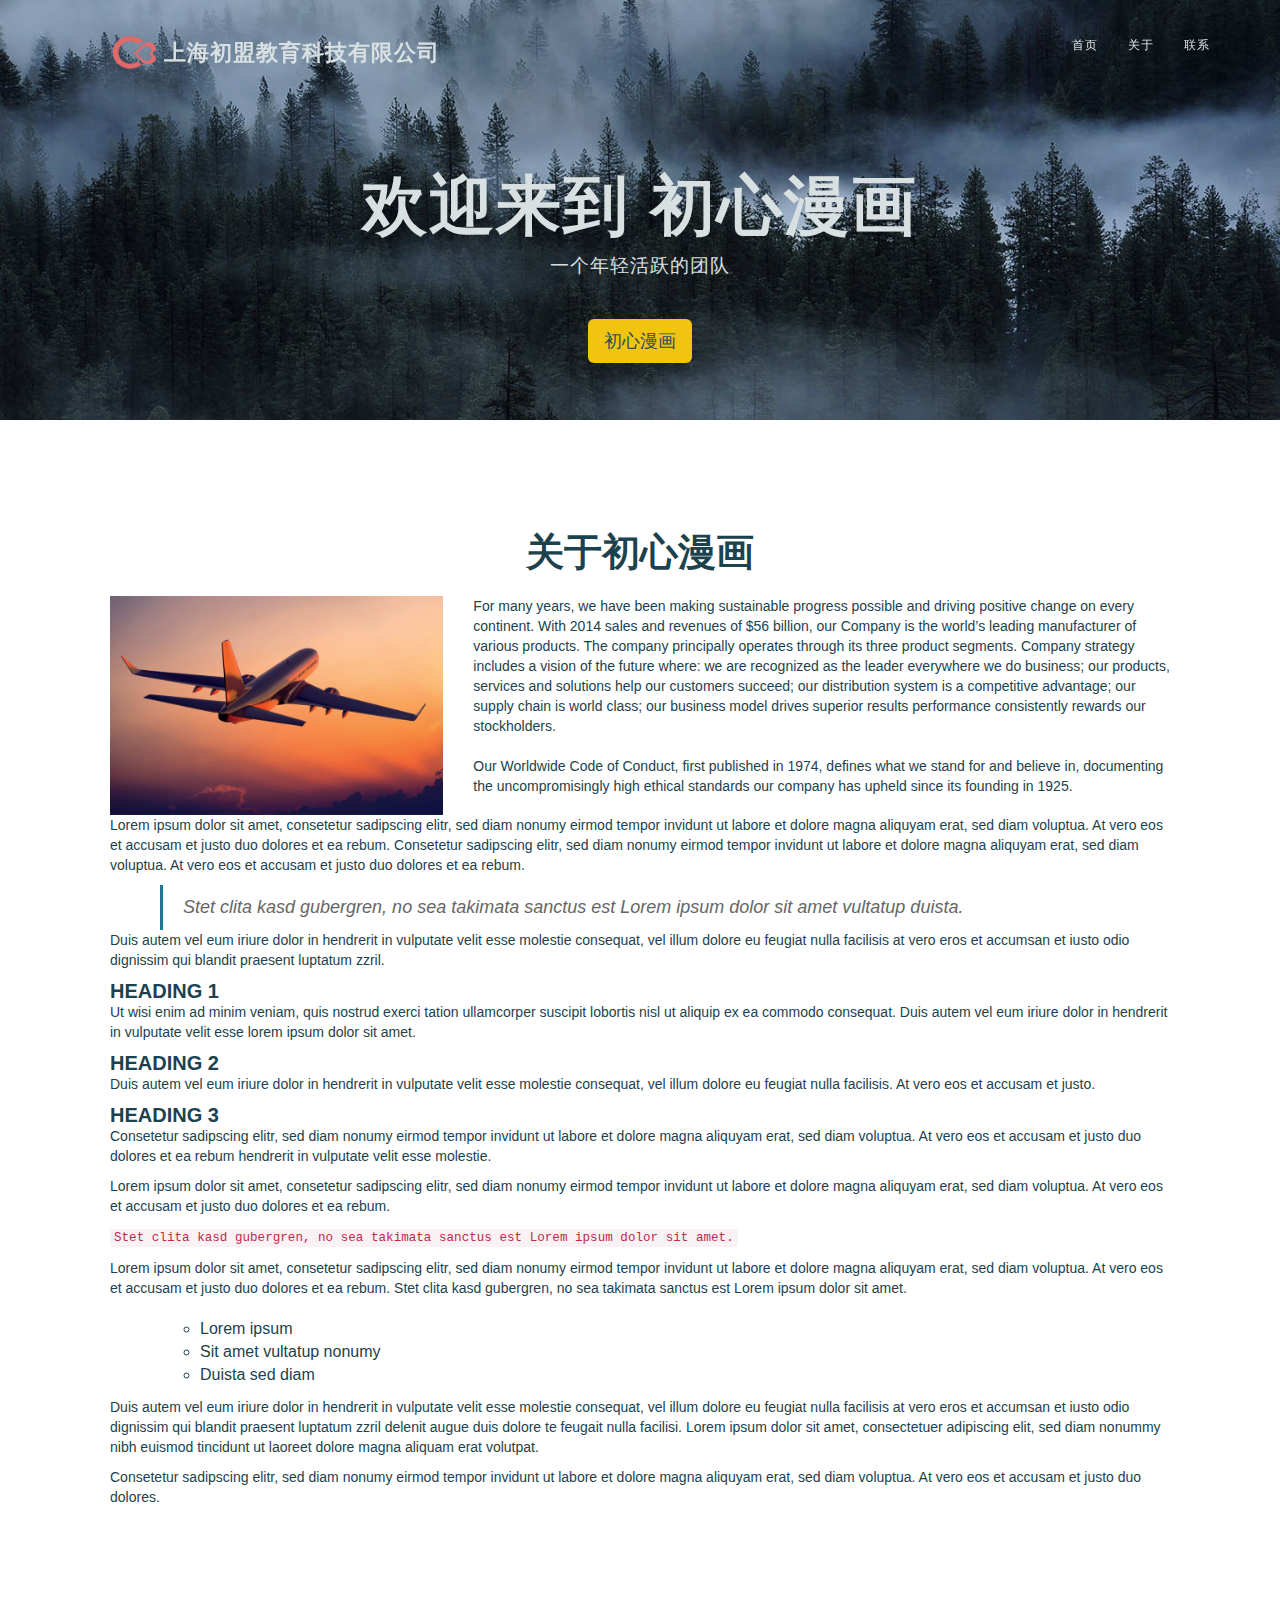
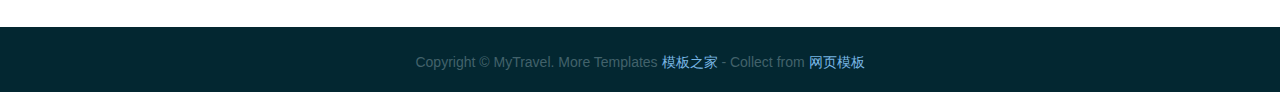
==== src/main/resources/static/about.html @ 5a6631bd "netarticle" ====
<!DOCTYPE html>
<html lang="en">
<head>
    <meta charset="utf-8" />
    <meta http-equiv="X-UA-Compatible" content="IE=edge" />
    <meta name="viewport" content="width=device-width, initial-scale=1" />
    <meta name="description" content="Free Responsive Html5 Templates">
    <meta name="author" content="">

    <title>多语漫画|关于 </title>

    <!-- Bootstrap Core CSS -->
    <link href="css/bootstrap.min.css" rel="stylesheet">

    <!-- Custom CSS -->
    <link rel="stylesheet" href="css/style.css">
	<link rel="stylesheet" type="text/css" href="css/animate.min.css">
	
	<!-- Custom Fonts -->
    <link href="font-awesome/css/font-awesome.min.css" rel="stylesheet" type="text/css">
	
    <!-- HTML5 Shim and Respond.js IE8 support of HTML5 elements and media queries -->
    <!-- WARNING: Respond.js doesn't work if you view the page via file:// -->
    <!--[if lt IE 9]>
        <script src="js/html5shiv.js"></script>
        <script src="js/respond.min.js"></script>
    <![endif]-->
</head>
<body>
	<!-- /////////////////////////////////////////Navigation -->
    <nav id="menu" class="navbar navbar-default navbar-fixed-top">
		<div class="container"> 
			<!-- Brand and toggle get grouped for better mobile display -->
			<div class="navbar-header" style="vertical-align: middle">
				<button type="button" class="navbar-toggle collapsed" data-toggle="collapse" data-target="#bs-example-navbar-collapse-1"> <span class="sr-only">Toggle navigation</span> <span class="icon-bar"></span> <span class="icon-bar"></span> <span class="icon-bar"></span> </button>
				<img style="margin-right: -30px" width="120px" src="images/logo.png"/> <span style="font-size: 22px;color: #d9e0e2;font-weight: 700;letter-spacing: 1px;text-transform: uppercase">上海初盟教育科技有限公司</span>
			</div>

			<!-- Collect the nav links, forms, and other content for toggling -->
			<div class="collapse navbar-collapse" id="bs-example-navbar-collapse-1">
			  <ul class="nav navbar-nav navbar-right">
				<li><a href="index.html" class="page-scroll">首页</a></li>
				<li><a href="about.html" class="page-scroll">关于</a></li>
				<li><a href="contact.html" class="page-scroll">联系</a></li>
			  </ul>
			</div>
			<!-- /.navbar-collapse --> 
		</div>
		<!-- /.container-fluid --> 
	</nav>
	<!-- Navigation -->

	<!-- /////////////////////////////////////////Header -->
	<header class="text-center" name="home">
		<div class="intro-text">
			<h1 class="wow fadeInDown">欢迎来到 <strong><span class="color">初心漫画</span></strong></h1>
			<p class="wow fadeInDown">一个年轻活跃的团队</p>
			<a href="#" class="btn btn-default btn-lg page-scroll wow fadeInUp" data-wow-delay="200ms">初心漫画</a>
		</div>
	</header>
	<!-- Header -->
	
	<!-- /////////////////////////////////////////Content -->
	<div id="page-content" class="sub-page">
		<div id="main-content">
			<article>
				<div class="container">
					
					<div class="art-content">
						<h1 class="entry-title">关于初心漫画</h1>
						<div class="row">
						<div class="col-md-4">
							<img src="images/plane.jpg" class="img-responsive" alt="About">
						</div>
						<div class="col-md-8">
							<p>For many years, we have been making sustainable progress possible and driving positive change on every continent. With 2014 sales and revenues of $56 billion, our Company is the world’s leading manufacturer of various products. The company principally operates through its three product segments. Company strategy includes a vision of the future where: we are recognized as the leader everywhere we do business; our products, services and solutions help our customers succeed; our distribution system is a competitive advantage; our supply chain is world class; our business model drives superior results performance consistently rewards our stockholders.<br><br>
Our Worldwide Code of Conduct, first published in 1974, defines what we stand for and believe in, documenting the uncompromisingly high ethical standards our company has upheld since its founding in 1925.</p>
						</div>
					</div>
						<p>Lorem ipsum dolor sit amet, consetetur sadipscing elitr, sed diam nonumy eirmod tempor invidunt ut labore et dolore magna aliquyam erat, sed diam voluptua. At vero eos et accusam et justo duo dolores et ea rebum. Consetetur sadipscing elitr, sed diam nonumy eirmod tempor invidunt ut labore et dolore magna aliquyam erat, sed diam voluptua. At vero eos et accusam et justo duo dolores et ea rebum.</p>
						<blockquote><p>Stet clita kasd gubergren, no sea takimata sanctus est Lorem ipsum dolor sit amet vultatup duista.</p></blockquote>
						<p>Duis autem vel eum iriure dolor in hendrerit in vulputate velit esse molestie consequat, vel illum dolore eu feugiat nulla facilisis at vero eros et accumsan et iusto odio dignissim qui blandit praesent luptatum zzril.</p>
						<h2>Heading 1</h2>
						<p>Ut wisi enim ad minim veniam, quis nostrud exerci tation ullamcorper suscipit lobortis nisl ut aliquip ex ea commodo consequat. Duis autem vel eum iriure dolor in hendrerit in vulputate velit esse lorem ipsum dolor sit amet.</p>
						<h2>Heading 2</h2>
						<p>Duis autem vel eum iriure dolor in hendrerit in vulputate velit esse molestie consequat, vel illum dolore eu feugiat nulla facilisis. At vero eos et accusam et justo.</p>
						<h2>Heading 3</h2>
						<p>Consetetur sadipscing elitr, sed diam nonumy eirmod tempor invidunt ut labore et dolore magna aliquyam erat, sed diam voluptua. At vero eos et accusam et justo duo dolores et ea rebum hendrerit in vulputate velit esse molestie.</p>
						<p>Lorem ipsum dolor sit amet, consetetur sadipscing elitr, sed diam nonumy eirmod tempor invidunt ut labore et dolore magna aliquyam erat, sed diam voluptua. At vero eos et accusam et justo duo dolores et ea rebum.</p>
						<p><code>Stet clita kasd gubergren, no sea takimata sanctus est Lorem ipsum dolor sit amet.</code></p>
						<p>Lorem ipsum dolor sit amet, consetetur sadipscing elitr, sed diam nonumy eirmod tempor invidunt ut labore et dolore magna aliquyam erat, sed diam voluptua. At vero eos et accusam et justo duo dolores et ea rebum. Stet clita kasd gubergren, no sea takimata sanctus est Lorem ipsum dolor sit amet.</p>
						<div class="note">
						  <ol>
							<li>Lorem ipsum</li>
							<li>Sit amet vultatup nonumy</li>
							<li>Duista sed diam</li>
						  </ol>
						  <div class="clear"></div>
						</div>
						<p>Duis autem vel eum iriure dolor in hendrerit in vulputate velit esse molestie consequat, vel illum dolore eu feugiat nulla facilisis at vero eros et accumsan et iusto odio dignissim qui blandit praesent luptatum zzril delenit augue duis dolore te feugait nulla facilisi. Lorem ipsum dolor sit amet, consectetuer adipiscing elit, sed diam nonummy nibh euismod tincidunt ut laoreet dolore magna aliquam erat volutpat.</p>
						<p>Consetetur sadipscing elitr, sed diam nonumy eirmod tempor invidunt ut labore et dolore magna aliquyam erat, sed diam voluptua. At vero eos et accusam et justo duo dolores.</p>
					</div>
				</div>
			</article>
		</div>
	</div>
	
	<!-- /////////////////////////////////////////Footer -->
	<footer>
		<div id="footer">
			<div class="container">
				<p>Copyright © MyTravel. More Templates <a href="http://www.cssmoban.com/" target="_blank" title="模板之家">模板之家</a> - Collect from <a href="http://www.cssmoban.com/" title="网页模板" target="_blank">网页模板</a></p>
			</div>
		</div>
	</footer>
	<!-- Footer -->



<!-- jQuery (necessary for Bootstrap's JavaScript plugins) --> 
<script type="text/javascript" src="js/jquery-2.1.1.js"></script> 
<!-- Include all compiled plugins (below), or include individual files as needed --> 
<script type="text/javascript" src="js/bootstrap.min.js"></script> 
<script type="text/javascript" src="js/SmoothScroll.js"></script> 
<script type="text/javascript" src="js/wow.min.js"></script> 
<script type="text/javascript" src="js/jquery.isotope.js"></script> 
<script type="text/javascript" src="js/main.js"></script>

<!-- Google Map -->
	<script>
		$('.maps').click(function () {
		$('.maps iframe').css("pointer-events", "auto");
	});

	$( ".maps" ).mouseleave(function() {
	  $('.maps iframe').css("pointer-events", "none"); 
	});
	</script>

</body>
</html>
---- src/main/resources/static/css/style.css ----
@import url(http://fonts.googleapis.com/css?family=Rock+Salt);
 @import url(http://fonts.googleapis.com/css?family=Dancing+Script);
 /* ---------------------------------------------------------------------------- */
/* ------------------------------------Html-Body------------------------------- */
/* ---------------------------------------------------------------------------- */
html, body {width:100%; padding:0; margin:0;}
body {color: #1c424d;font-family: "Roboto Slab","Helvetica Neue",Helvetica,Arial,sans-serif;}

/* ---------------------------------------------------------------------------- */
/* ---------------------------------------------------------------------------- */
/* ---------------------------------------------------------------------------- */
html { -webkit-text-size-adjust: none;}
.video embed,.video object,.video iframe { width: 100%;  height: auto;}
img{max-width:100%;	height: auto;width: auto\9; /* ie8 */}

a {color: #79b6e4;-webkit-transition: all .2s ease-in-out;-moz-transition: all .2s ease-in-out;transition: all .2s ease-in-out;}
a:hover, a:focus {
	text-decoration: none;
	color: #f1c40f;
}

h1 {font-weight: 700;}
h1 strong {font-weight: 900;}
h2 {font-size: 36px;margin: 0;}
h3 {font-size: 16px;font-weight: 700;}
h5 {text-transform: uppercase;font-weight: 700;line-height: 20px;}

h1,
h2,
h3,
h4,
h5,
h6 {text-transform: uppercase;font-family: Montserrat,"Helvetica Neue",Helvetica,Arial,sans-serif;font-weight: 700;}

ul, ol {list-style: none;}

input:not([type]), input[type="color"], input[type="email"], input[type="number"], input[type="password"], input[type="tel"], input[type="url"], input[type="text"], input[type="search"], textarea, .form-control, select {
    border-radius: 0 0 0 0;
    box-shadow: none;
    color: #333;
    display: block;
    font-size: 15px;
    font-weight: normal;
    height: 40px;
    line-height: 1.2;
    margin: 10px 0;
    outline: medium none;
    padding: 7px 10px 4px;
    transition: border-color 0.2s ease-in-out 0s, color 0.2s ease-in-out 0s;
    width: 100%;
	background-color: transparent;
    border: 2px solid #444444;
}

.img-centered {margin: 0 auto;}
.tlinks{text-indent:-9999px;height:0;line-height:0;font-size:0;overflow:hidden;}
.clear{content: "\0020"; display: block; height: 0; clear: both; visibility: hidden; }
.clearfix:after, .clearfix:before{clear: both; content: '\0020'; display: block; visibility: hidden; width: 0; height: 0;}

/* --Line-- */
hr {height: 3px;width: 60px;position: relative;background: #626a29;border: 0;margin-bottom: 30px;}


/* ---------------------------------------------------------------------------- */
/* ---------------------------------Header+Nav--------------------------------- */
/* ---------------------------------------------------------------------------- */
#menu {padding: 20px;transition: all 0.8s;}
#menu.navbar-default {background-color: rgba(248, 248, 248, 0);border: none;}
#menu a.navbar-brand {text-transform: uppercase;font-size: 22px;color: #d9e0e2;font-weight: 700;letter-spacing: 1px;}
#menu a.navbar-brand i.fa {color: #f3ca27;}
#menu.navbar-default .navbar-nav > li > a {text-transform: uppercase;color: #d9e0e2;font-size: 12px;letter-spacing: 1px;}
#menu.navbar-default .navbar-nav > li > a:hover {color: #f3ca27;}
.on {background-color: #032731 !important;padding: 0 !important;}

.navbar-default .navbar-nav > .active > a, 
.navbar-default .navbar-nav > .active > a:hover, 
.navbar-default .navbar-nav > .active > a:focus {color: #f3ca27 !important;background-color: transparent;}
.navbar-toggle {border-radius: 0;}

.navbar-default .navbar-toggle:hover, 
.navbar-default .navbar-toggle:focus {background-color: #f3ca27;border: none;}
.navbar-default .navbar-toggle:hover>.icon-bar {background-color: #FFF;}

/* Home Style */
header {background: url(../images/header-bg.jpg) no-repeat center center;background-size: cover;color: #d9e0e2;position: relative;height: 420px;}
header p {color: #d9e0e2;font-size: 19px;margin-bottom: 40px;text-transform: uppercase;letter-spacing: 1px;}
.intro-text {position: relative;padding-top: 150px;padding-right: 0;padding-left: 0;padding-bottom: 50px;}
.intro-text h1 {font-size: 65px;text-transform: uppercase;color: #d9e0e2;letter-spacing: 2px;}	

/* ---------------------------------------------------------------------------- */
/* -------------------------------------Content-------------------------------- */
/* ---------------------------------------------------------------------------- */
#page-content{}
#page-content.index-page {}

/* ---HomePage--- */
.box-content,
article {padding: 100px 0;}
.heading{padding: 20px 0 30px;}
.heading h2{font-weight: 400;margin-bottom: 26px;}

.box-content.box-style {}
.box-content.box-style{padding: 80px 0;background: #F1C40F;}
.box-content.box-style i.fa {font-size: 30px;padding: 5px;color: #f1c40f;}
.box-content.box-style hr {background: #a9971c;}

/* ---------------------------------------------------------------------------- */
/* ------------------------------Welcome(box-1)------------------------------- */
/* ---------------------------------------------------------------------------- */

.categories {padding-bottom: 30px;text-align: center;}

ul.cat{margin: 0;padding: 0;}
ul.cat li {display: inline-block;}
ol.type li {margin: 10px 0 10px 20px;}
ol.type li:first-child {margin-left: 0;}
ol.type li a {color: #51633d;border: 1px solid #f7dc6f;padding: 8px 16px;border-radius: 3px;}
ol.type li a.active {background: #f7dc6f;}
ol.type li a:hover {background: #f7dc6f;}

.isotope-item {z-index: 2}
.isotope-hidden.isotope-item {z-index: 1}
.isotope, .isotope .isotope-item {-webkit-transition-duration: 0.8s;-moz-transition-duration: 0.8s;transition-duration: 0.8s;}
.isotope-item {margin-right: -1px;-webkit-backface-visibility: hidden;backface-visibility: hidden;}
.isotope {-webkit-backface-visibility: hidden;backface-visibility: hidden;-webkit-transition-property: height, width;-moz-transition-property: height, width;transition-property: height, width;}
.isotope .isotope-item {-webkit-backface-visibility: hidden;backface-visibility: hidden;-webkit-transition-property: -webkit-transform, opacity;-moz-transition-property: -moz-transform, opacity;transition-property: transform, opacity;}


.hover-bg .hover-text {position: absolute;text-align: center;margin: 0 auto;color: #c0cbce;background: rgba(3, 46, 58, 0.8);padding: 25% 0;height: 100%;width: 100%;opacity: 0;transition: all 0.5s;}
.hover-bg .hover-text>h4 {opacity: 0;-webkit-transform: translateY(100%);transform: translateY(100%);transition: all 0.3s;font-size: 20px;}
.hover-bg:hover .hover-text>h4 {opacity: 1;-webkit-backface-visibility: hidden;-webkit-transform: translateY(0);transform: translateY(0);}
.hover-bg .hover-text>i {opacity: 0;-webkit-transform: translateY(0);transform: translateY(0);transition: all 0.3s;}
.hover-bg:hover .hover-text>i {opacity: 1;-webkit-backface-visibility: hidden;-webkit-transform: translateY(100%);transform: translateY(100%);}
.hover-bg:hover .hover-text {opacity: 1;}
.portfolio-modal .modal-content {padding: 100px 0;min-height: 100%;border: 0;border-radius: 0;text-align: center;background-clip: border-box;-webkit-box-shadow: none;box-shadow: none;background: #f1c40f;}
.portfolio-item {margin-bottom: 30px;}
.portfolio-item .hover-bg {height: 260px;overflow: hidden;position: relative;}
.portfolio-modal .modal-content h2 {margin-bottom: 15px;font-size: 2.5em;}
.portfolio-modal .modal-content p {margin-bottom: 30px;}
.portfolio-modal .modal-content p.item-intro {margin: 10px 0 30px;font-size: 14px;font-style: italic;}
.portfolio-modal .modal-content ul.list-inline {margin-top: 0;margin-bottom: 30px;}
.portfolio-modal .modal-content img {margin-bottom: 30px;}
.portfolio-modal .close-modal {position: absolute;top: 25px;right: 25px;width: 75px;height: 75px;background-color: transparent;cursor: pointer;}
.portfolio-modal .close-modal:hover {opacity: .3;}
.portfolio-modal .close-modal .lr {z-index: 1051;width: 1px;height: 75px;margin-left: 35px;background-color: #222;-webkit-transform: rotate(45deg);-ms-transform: rotate(45deg);transform: rotate(45deg);}
.portfolio-modal .close-modal .lr .rl {z-index: 1052;width: 1px;height: 75px;background-color: #222;-webkit-transform: rotate(90deg);-ms-transform: rotate(90deg);transform: rotate(90deg);}
.portfolio-modal .btn-primary {color: #a7b6ba;background-color: #1d434e;border-color: #1d434e;}
.portfolio-modal .btn-primary:hover, 
.portfolio-modal .btn-primary:focus, 
.portfolio-modal .btn-primary.focus, 
.portfolio-modal .btn-primary:active, 
.portfolio-modal .btn-primary.active {color: #a7b6ba;background-color: #032e3a;border-color: #032e3a;}

/* ----------------- */
/* ---MainContent--- */
#main-content {background: #fff;}

article{padding: 70px 0 70px;}
article:after, article:before{clear: both; content: '\0020'; display: block; visibility: hidden; width: 0; height: 0;}
article img{max-height: 400px;width: 100%; border: none;}
article .art-header{}
article .art-content{padding: 40px ;}
article .art-content blockquote {border-left: 3px solid #1c7791;font-size: 18px;margin: 0 50px;font-style: italic;color: #666;padding-left: 20px;}
article .art-content ol {float: left;text-align: justify;margin: 10px 50px;font-size: 16px;list-style-type: circle;}

article .entry-title {margin: 0 0 20px;text-align: center;}
article  h1.entry-title{line-height: 1.2;font-size: 38px;}
article h2{line-height: 1.1;font-size: 20px;margin: 0;}
article .info a{ color: #BE0A0A;}
article .info a:hover{ text-decoration: underline;}
/* ---------------------------------------------------------------------------- */
/* -------------------------------------Footer--------------------------------- */
/* ---------------------------------------------------------------------------- */
#footer {background: #032731;padding: 15px 0 10px 0;color: #42626b;text-align: center;}
#footer p {margin-top: 10px;}

/* ---------------------------------------------------------------------------- */
/* ------------------------------------Button---------------------------------- */
/* ---------------------------------------------------------------------------- */
.btn:active,
.btn.active {background-image: none;outline: 0;-webkit-box-shadow: none;box-shadow: none;}

a:focus, 
.btn:focus, 
.btn:active:focus, 
.btn.active:focus, 
.btn.focus, 
.btn:active.focus, 
.btn.active.focus {outline: none;outline-offset: none;}

.btn-default {color: #294d57;font-family: 'Open Sans', sans-serif;background-color: #f1c40f;border: 0;margin: 0 8px;font-size: 18px;transition: all 0.5s;}
.btn-default:hover, 
.btn-default:focus, 
.btn-default.focus, 
.btn-default:active, 
.btn-default.active {background-color: #c1a618;}

/* ---------------------------------------------------------------------------- */
/* -------------------------------------Contact-------------------------------- */
/* ---------------------------------------------------------------------------- */
#contact_form {padding:25px;}

#ff label {cursor:pointer;margin:px 0;display:block;font-weight:bold;}
#ff input {display:block;width:100%;color:#000;padding:10px;margin: 5px 0 25px 0;}
#ff textarea {display:block;width:100%;height:180px;background-color:#fff; color:#000;padding:10px;margin: 5px 0 25px 0;}

#ff .sendButton {border: none;cursor:pointer;background-color: #000;-webkit-border-radius:3px;-moz-border-radius:3px;border-radius:3px;;width:100px;color:#ffffff;}
#ff .sendButton:hover {background-color: #333;}

/* ---------------------------------------------------------------------------- */
/* --------------------------------Google-Map---------------------------------- */
/* ---------------------------------------------------------------------------- */
.maps iframe{
    pointer-events: none;
}

/* ---------------------------------------------------------------------------- */
/* --------------------------------Responsive---------------------------------- */
/* ---------------------------------------------------------------------------- */
@media (max-width: 768px) {
	.content {
		padding: 40% 0 0;
	}
	header p {font-size: 15px;margin-bottom: 30px;}
.intro-text {position: relative;padding-top: 120px;padding-bottom: 40px;}
.intro-text h1 {font-size: 45px;}	
}

@media (max-width: 603px) {
	#menu.navbar-default {
		background-color: rgba(0, 0, 0, 0.7);
	}
	.hover-bg .hover-text {
		padding: 12% 10%;
	}
}

@media (max-width: 360px) {
	.hover-bg .hover-text {
		padding: 22% 10%;
	}
}
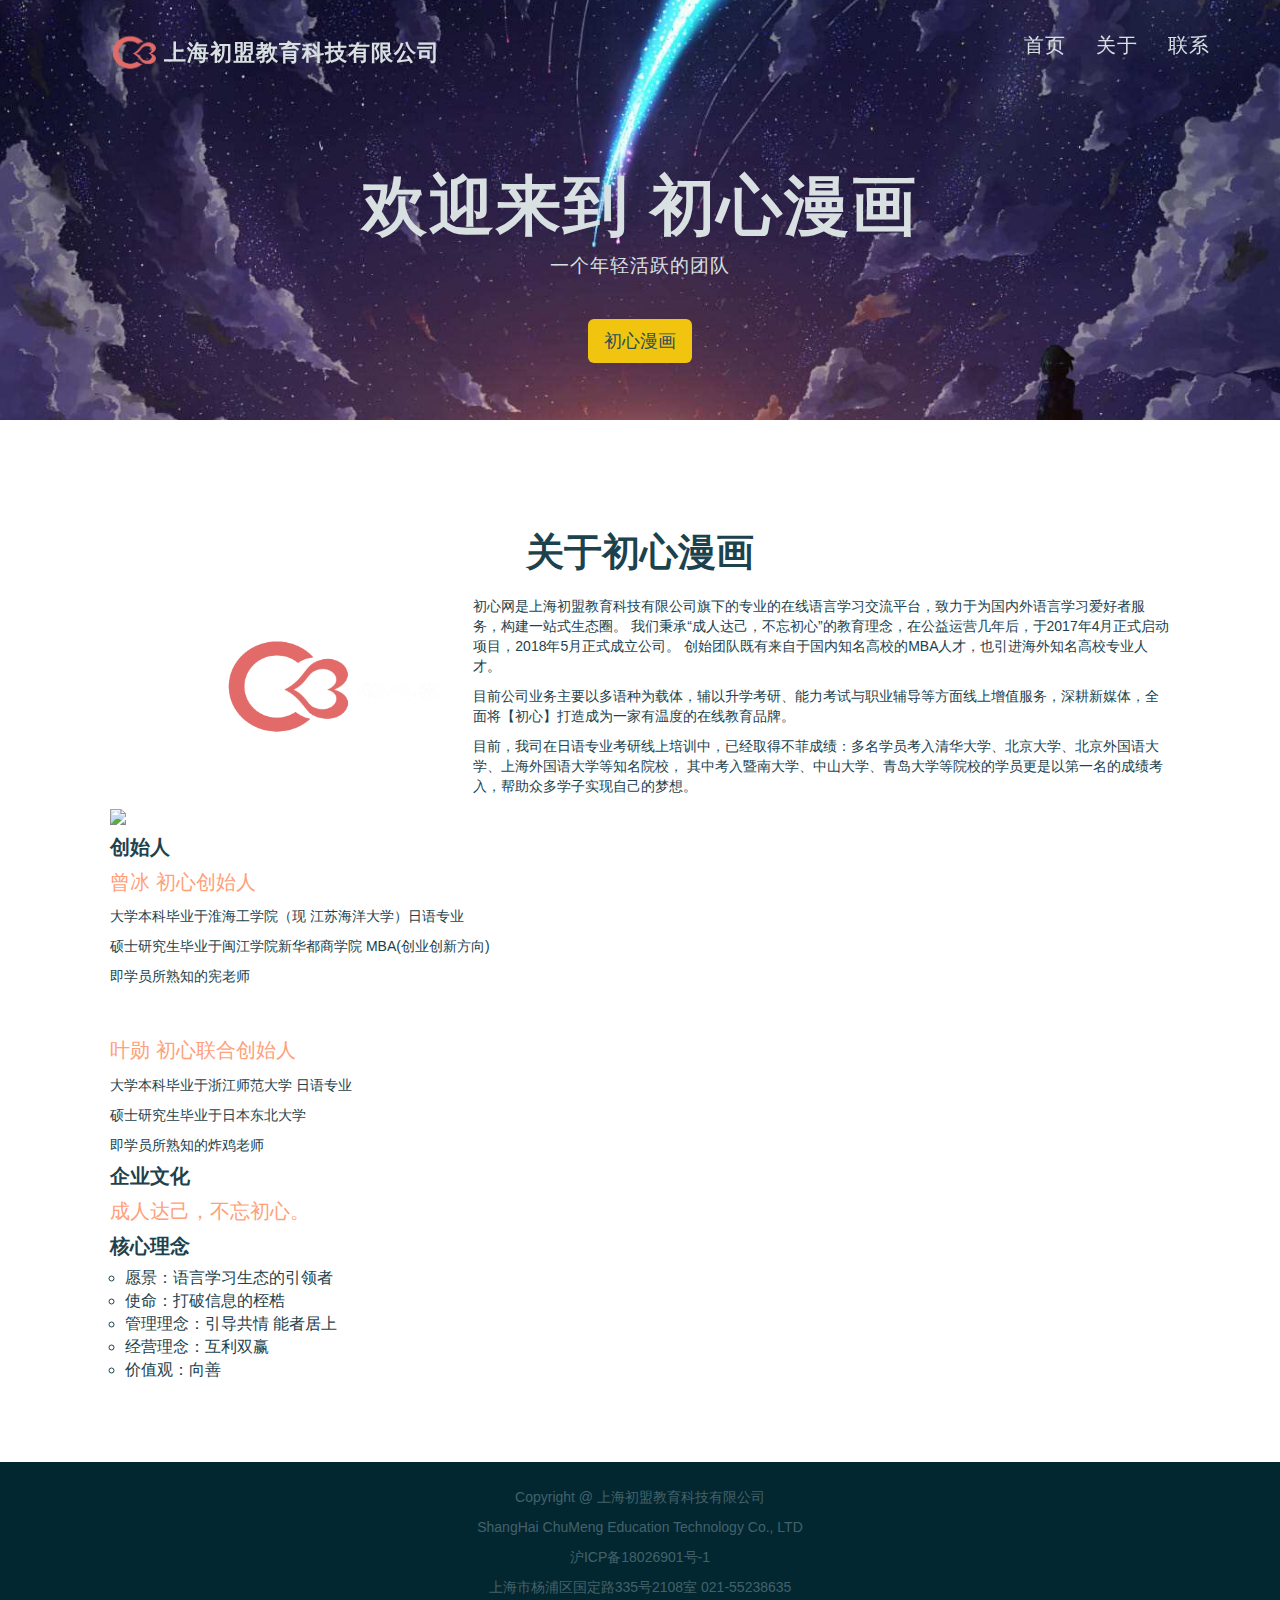
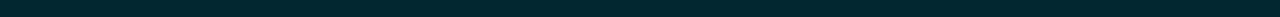
==== commit a0bd6223: "netarticle" ====
--- a/src/main/resources/static/about.html
+++ b/src/main/resources/static/about.html
@@ -39,9 +39,9 @@
 			<!-- Collect the nav links, forms, and other content for toggling -->
 			<div class="collapse navbar-collapse" id="bs-example-navbar-collapse-1">
 			  <ul class="nav navbar-nav navbar-right">
-				<li><a href="index.html" class="page-scroll">首页</a></li>
-				<li><a href="about.html" class="page-scroll">关于</a></li>
-				<li><a href="contact.html" class="page-scroll">联系</a></li>
+				  <li><a href="index.html" class="page-scroll"><p style="font-size: 20px">首页</p></a></li>
+				  <li><a href="about.html" class="page-scroll"><p style="font-size: 20px">关于</p></a></li>
+				  <li><a href="contact.html" class="page-scroll"><p style="font-size: 20px">联系</p></a></li>
 			  </ul>
 			</div>
 			<!-- /.navbar-collapse --> 
@@ -70,46 +70,63 @@
 						<h1 class="entry-title">关于初心漫画</h1>
 						<div class="row">
 						<div class="col-md-4">
-							<img src="images/plane.jpg" class="img-responsive" alt="About">
+							<img src="images/logo.png" class="img-responsive" alt="About">
 						</div>
 						<div class="col-md-8">
-							<p>For many years, we have been making sustainable progress possible and driving positive change on every continent. With 2014 sales and revenues of $56 billion, our Company is the world’s leading manufacturer of various products. The company principally operates through its three product segments. Company strategy includes a vision of the future where: we are recognized as the leader everywhere we do business; our products, services and solutions help our customers succeed; our distribution system is a competitive advantage; our supply chain is world class; our business model drives superior results performance consistently rewards our stockholders.<br><br>
-Our Worldwide Code of Conduct, first published in 1974, defines what we stand for and believe in, documenting the uncompromisingly high ethical standards our company has upheld since its founding in 1925.</p>
+							<p>初心网是上海初盟教育科技有限公司旗下的专业的在线语言学习交流平台，致力于为国内外语言学习爱好者服务，构建一站式生态圈。
+								我们秉承“成人达己，不忘初心”的教育理念，在公益运营几年后，于2017年4月正式启动项目，2018年5月正式成立公司。
+								创始团队既有来自于国内知名高校的MBA人才，也引进海外知名高校专业人才。
+							</p>
+							<p>目前公司业务主要以多语种为载体，辅以升学考研、能力考试与职业辅导等方面线上增值服务，深耕新媒体，全面将【初心】打造成为一家有温度的在线教育品牌。</p>
+							<p>目前，我司在日语专业考研线上培训中，已经取得不菲成绩：多名学员考入清华大学、北京大学、北京外国语大学、上海外国语大学等知名院校，
+								其中考入暨南大学、中山大学、青岛大学等院校的学员更是以第一名的成绩考入，帮助众多学子实现自己的梦想。
+							</p>
 						</div>
 					</div>
-						<p>Lorem ipsum dolor sit amet, consetetur sadipscing elitr, sed diam nonumy eirmod tempor invidunt ut labore et dolore magna aliquyam erat, sed diam voluptua. At vero eos et accusam et justo duo dolores et ea rebum. Consetetur sadipscing elitr, sed diam nonumy eirmod tempor invidunt ut labore et dolore magna aliquyam erat, sed diam voluptua. At vero eos et accusam et justo duo dolores et ea rebum.</p>
-						<blockquote><p>Stet clita kasd gubergren, no sea takimata sanctus est Lorem ipsum dolor sit amet vultatup duista.</p></blockquote>
-						<p>Duis autem vel eum iriure dolor in hendrerit in vulputate velit esse molestie consequat, vel illum dolore eu feugiat nulla facilisis at vero eros et accumsan et iusto odio dignissim qui blandit praesent luptatum zzril.</p>
-						<h2>Heading 1</h2>
-						<p>Ut wisi enim ad minim veniam, quis nostrud exerci tation ullamcorper suscipit lobortis nisl ut aliquip ex ea commodo consequat. Duis autem vel eum iriure dolor in hendrerit in vulputate velit esse lorem ipsum dolor sit amet.</p>
-						<h2>Heading 2</h2>
-						<p>Duis autem vel eum iriure dolor in hendrerit in vulputate velit esse molestie consequat, vel illum dolore eu feugiat nulla facilisis. At vero eos et accusam et justo.</p>
-						<h2>Heading 3</h2>
-						<p>Consetetur sadipscing elitr, sed diam nonumy eirmod tempor invidunt ut labore et dolore magna aliquyam erat, sed diam voluptua. At vero eos et accusam et justo duo dolores et ea rebum hendrerit in vulputate velit esse molestie.</p>
-						<p>Lorem ipsum dolor sit amet, consetetur sadipscing elitr, sed diam nonumy eirmod tempor invidunt ut labore et dolore magna aliquyam erat, sed diam voluptua. At vero eos et accusam et justo duo dolores et ea rebum.</p>
-						<p><code>Stet clita kasd gubergren, no sea takimata sanctus est Lorem ipsum dolor sit amet.</code></p>
-						<p>Lorem ipsum dolor sit amet, consetetur sadipscing elitr, sed diam nonumy eirmod tempor invidunt ut labore et dolore magna aliquyam erat, sed diam voluptua. At vero eos et accusam et justo duo dolores et ea rebum. Stet clita kasd gubergren, no sea takimata sanctus est Lorem ipsum dolor sit amet.</p>
-						<div class="note">
-						  <ol>
-							<li>Lorem ipsum</li>
-							<li>Sit amet vultatup nonumy</li>
-							<li>Duista sed diam</li>
-						  </ol>
-						  <div class="clear"></div>
+						<div>
+							<img src="images/all.jpg">
 						</div>
-						<p>Duis autem vel eum iriure dolor in hendrerit in vulputate velit esse molestie consequat, vel illum dolore eu feugiat nulla facilisis at vero eros et accumsan et iusto odio dignissim qui blandit praesent luptatum zzril delenit augue duis dolore te feugait nulla facilisi. Lorem ipsum dolor sit amet, consectetuer adipiscing elit, sed diam nonummy nibh euismod tincidunt ut laoreet dolore magna aliquam erat volutpat.</p>
-						<p>Consetetur sadipscing elitr, sed diam nonumy eirmod tempor invidunt ut labore et dolore magna aliquyam erat, sed diam voluptua. At vero eos et accusam et justo duo dolores.</p>
+						<p></p>
+						<h2>创始人</h2>
+						<p>
+						<p style="color: lightsalmon;font-size: 20px">曾冰 初心创始人</p>
+						<p>大学本科毕业于淮海工学院（现 江苏海洋大学）日语专业</p>
+						<p>硕士研究生毕业于闽江学院新华都商学院 MBA(创业创新方向)</p>
+						<p>即学员所熟知的宪老师</p><br><br>
+
+						<p style="color: lightsalmon;font-size: 20px">叶勋 初心联合创始人</p>
+						<p>大学本科毕业于浙江师范大学 日语专业</p>
+						<p>硕士研究生毕业于日本东北大学</p>
+						<p>即学员所熟知的炸鸡老师</p>
+						</p>
+						<h2>企业文化</h2>
+						<p>
+						<p style="color: lightsalmon;font-size: 20px">成人达己，不忘初心。</p>
+						</p>
+						<h2>核心理念</h2>
+						<div style="margin-left: -75px">
+							<ol>
+								<li>愿景：语言学习生态的引领者</li>
+								<li>使命：打破信息的桎梏</li>
+								<li>管理理念：引导共情 能者居上</li>
+								<li>经营理念：互利双赢</li>
+								<li>价值观：向善</li>
+							</ol>
+						</div>
 					</div>
 				</div>
 			</article>
 		</div>
 	</div>
-	
+
 	<!-- /////////////////////////////////////////Footer -->
 	<footer>
 		<div id="footer">
 			<div class="container">
-				<p>Copyright © MyTravel. More Templates <a href="http://www.cssmoban.com/" target="_blank" title="模板之家">模板之家</a> - Collect from <a href="http://www.cssmoban.com/" title="网页模板" target="_blank">网页模板</a></p>
+				<p>Copyright @ 上海初盟教育科技有限公司 </p>
+				<p>ShangHai ChuMeng Education Technology Co., LTD </p>
+				<p>沪ICP备18026901号-1 </p>
+				<p>上海市杨浦区国定路335号2108室 021-55238635</p>
 			</div>
 		</div>
 	</footer>
--- a/src/main/resources/static/css/style.css
+++ b/src/main/resources/static/css/style.css
@@ -100,7 +100,7 @@
 .heading h2{font-weight: 400;margin-bottom: 26px;}
 
 .box-content.box-style {}
-.box-content.box-style{padding: 80px 0;background: #F1C40F;}
+.box-content.box-style{padding: 80px 0;background: #f1c40f;}
 .box-content.box-style i.fa {font-size: 30px;padding: 5px;color: #f1c40f;}
 .box-content.box-style hr {background: #a9971c;}
 
@@ -185,8 +185,7 @@
 .btn:active:focus, 
 .btn.active:focus, 
 .btn.focus, 
-.btn:active.focus, 
-.btn.active.focus {outline: none;outline-offset: none;}
+.btn:active.focus,
 
 .btn-default {color: #294d57;font-family: 'Open Sans', sans-serif;background-color: #f1c40f;border: 0;margin: 0 8px;font-size: 18px;transition: all 0.5s;}
 .btn-default:hover, 
@@ -200,7 +199,6 @@
 /* ---------------------------------------------------------------------------- */
 #contact_form {padding:25px;}
 
-#ff label {cursor:pointer;margin:px 0;display:block;font-weight:bold;}
 #ff input {display:block;width:100%;color:#000;padding:10px;margin: 5px 0 25px 0;}
 #ff textarea {display:block;width:100%;height:180px;background-color:#fff; color:#000;padding:10px;margin: 5px 0 25px 0;}
 
